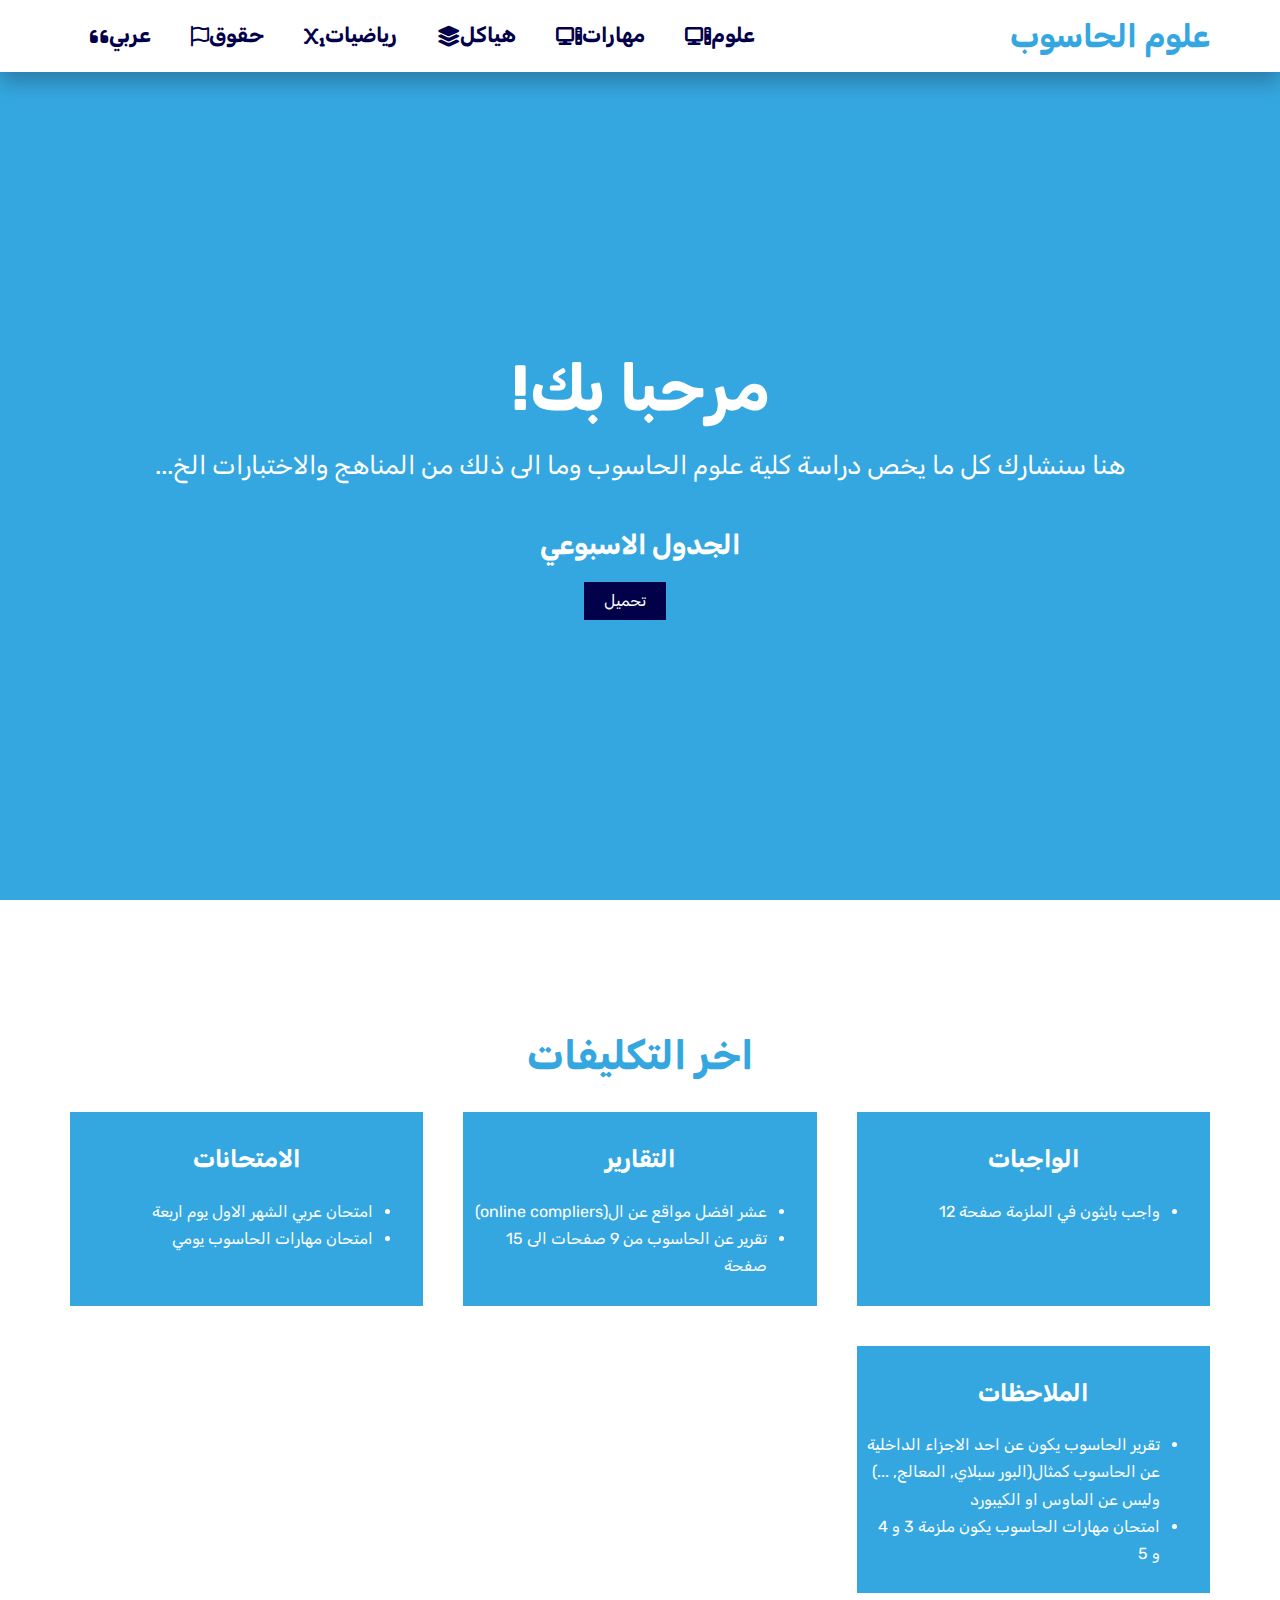
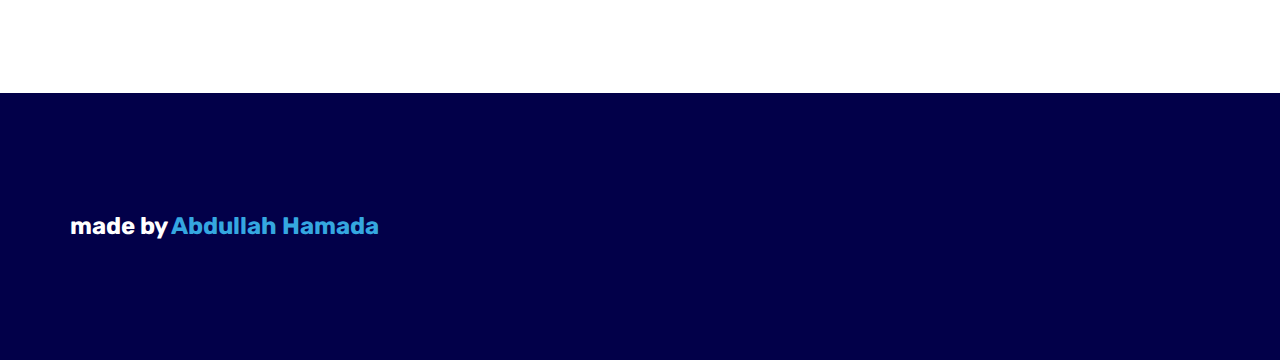
==== index.html @ bdab7715 "1.0" ====
<!DOCTYPE html>
<html lang="en">
    <head>
        <meta charset="UTF-8" />
        <meta name="viewport" content="width=device-width, initial-scale=1.0" />
        <link rel="stylesheet" href="style/normal.css" />
        <link rel="stylesheet" href="style/all.min.css" />
        <link rel="stylesheet" href="style/framework.css" />
        <link rel="stylesheet" href="style/main_theme.css" />
        <link rel="stylesheet" href="style/style.css" />
        <link rel="preconnect" href="https://fonts.googleapis.com" />
        <link rel="preconnect" href="https://fonts.gstatic.com" crossorigin />
        <link href="https://fonts.googleapis.com/css2?family=Rubik:ital,wght@0,300;0,400;0,500;0,600;0,700;0,800;0,900;1,300;1,400;1,500;1,600;1,700;1,800;1,900&display=swap" rel="stylesheet" /> 
        <title>الصفحة الرئيسية</title>
    </head>
    <body>
        <header>
            <div class="container">
                <h1>علوم الحاسوب</h1>
                <div class="bars">
                    <span></span>
                    <span></span>
                    <span></span>
                </div>
                <nav>
                    <ul>
                        <li><a href="computer_s/index.html">علوم<i class="fa-solid fa-computer"></i></a></li>
                        <li><a href="computer_sk/index.html">مهارات<i class="fa-solid fa-computer"></i></a></li>
                        <li><a href="dm/index.html">هياكل<i class="fa-solid fa-layer-group"></i></a></li>
                        <li><a href="math/index.html">رياضيات<i class="fa-solid fa-subscript"></i></a></li>
                        <li><a href="rights/index.html">حقوق<i class="fa-regular fa-flag"></i></a></li>
                        <li><a href="arabic/index.html">عربي<i class="fa-solid fa-quote-left"></i></a></li>
                    </ul>
                </nav>
            </div>
        </header>
        <main>
            <div class="container">
                <h2>مرحبا بك!</h2>
                <p>هنا سنشارك كل ما يخص دراسة كلية علوم الحاسوب وما الى ذلك من المناهج والاختبارات الخ...</p>
                <div class="se">
                    <h3>الجدول الاسبوعي</h3>
                    <div class="ed">
                        <a href="files/morning_weekly_schedual_103304.pdf" download="schedual">تحميل</a>
                    </div>
                </div>
            </div>
        </main>
        <section>
            <h2>اخر التكليفات</h2>
            <div class="container">
                <div class="box">
                    <h3>الواجبات</h3>
                    <ul>
                        <li>واجب بايثون في الملزمة صفحة 12</li>
                    </ul>
                </div>
                <div class="box">
                    <h3>التقارير</h3>
                    <ul>
                        <li>عشر افضل مواقع عن ال(online compliers)</li>
                        <li>تقرير عن الحاسوب من 9 صفحات الى 15 صفحة </li>
                    </ul>
                </div>
                <div class="box">
                    <h3>الامتحانات</h3>
                    <ul>
                        <li>امتحان عربي الشهر الاول يوم اربعة</li>
                        <li>امتحان مهارات الحاسوب يومي</li>
                    </ul>
                </div>
                <div class="box">
                    <h3>الملاحظات</h3>
                    <ul>
                        <li> تقرير الحاسوب يكون عن احد الاجزاء الداخلية عن الحاسوب كمثال(البور سبلاي, المعالج, ...) وليس عن الماوس او الكيبورد</li>
                        <li>امتحان مهارات الحاسوب يكون ملزمة 3 و 4 و 5</li>
                    </ul>
                </div>
            </div>
        </section>
        <footer>
            <div class="container">
                <h2>made by <a href="https://www.abdullahcv.com" target="_blank">Abdullah Hamada</a></h2>
            </div>
        </footer>
    </body>
</html>
---- style/normal.css ----
/*! normalize.css v8.0.1 | MIT License | github.com/necolas/normalize.css */

/* Document
   ========================================================================== */

/**
 * 1. Correct the line height in all browsers.
 * 2. Prevent adjustments of font size after orientation changes in iOS.
 */

 html {
    line-height: 1.15; /* 1 */
    -webkit-text-size-adjust: 100%; /* 2 */
  }
  
  /* Sections
     ========================================================================== */
  
  /**
   * Remove the margin in all browsers.
   */
  
  body {
    margin: 0;
  }
  
  /**
   * Render the `main` element consistently in IE.
   */
  
  main {
    display: block;
  }
  
  /**
   * Correct the font size and margin on `h1` elements within `section` and
   * `article` contexts in Chrome, Firefox, and Safari.
   */
  
  h1 {
    font-size: 2em;
    margin: 0.67em 0;
  }
  
  /* Grouping content
     ========================================================================== */
  
  /**
   * 1. Add the correct box sizing in Firefox.
   * 2. Show the overflow in Edge and IE.
   */
  
  hr {
    box-sizing: content-box; /* 1 */
    height: 0; /* 1 */
    overflow: visible; /* 2 */
  }
  
  /**
   * 1. Correct the inheritance and scaling of font size in all browsers.
   * 2. Correct the odd `em` font sizing in all browsers.
   */
  
  pre {
    font-family: monospace, monospace; /* 1 */
    font-size: 1em; /* 2 */
  }
  
  /* Text-level semantics
     ========================================================================== */
  
  /**
   * Remove the gray background on active links in IE 10.
   */
  
  a {
    background-color: transparent;
  }
  
  /**
   * 1. Remove the bottom border in Chrome 57-
   * 2. Add the correct text decoration in Chrome, Edge, IE, Opera, and Safari.
   */
  
  abbr[title] {
    border-bottom: none; /* 1 */
    text-decoration: underline; /* 2 */
    text-decoration: underline dotted; /* 2 */
  }
  
  /**
   * Add the correct font weight in Chrome, Edge, and Safari.
   */
  
  b,
  strong {
    font-weight: bolder;
  }
  
  /**
   * 1. Correct the inheritance and scaling of font size in all browsers.
   * 2. Correct the odd `em` font sizing in all browsers.
   */
  
  code,
  kbd,
  samp {
    font-family: monospace, monospace; /* 1 */
    font-size: 1em; /* 2 */
  }
  
  /**
   * Add the correct font size in all browsers.
   */
  
  small {
    font-size: 80%;
  }
  
  /**
   * Prevent `sub` and `sup` elements from affecting the line height in
   * all browsers.
   */
  
  sub,
  sup {
    font-size: 75%;
    line-height: 0;
    position: relative;
    vertical-align: baseline;
  }
  
  sub {
    bottom: -0.25em;
  }
  
  sup {
    top: -0.5em;
  }
  
  /* Embedded content
     ========================================================================== */
  
  /**
   * Remove the border on images inside links in IE 10.
   */
  
  img {
    border-style: none;
  }
  
  /* Forms
     ========================================================================== */
  
  /**
   * 1. Change the font styles in all browsers.
   * 2. Remove the margin in Firefox and Safari.
   */
  
  button,
  input,
  optgroup,
  select,
  textarea {
    font-family: inherit; /* 1 */
    font-size: 100%; /* 1 */
    line-height: 1.15; /* 1 */
    margin: 0; /* 2 */
  }
  
  /**
   * Show the overflow in IE.
   * 1. Show the overflow in Edge.
   */
  
  button,
  input { /* 1 */
    overflow: visible;
  }
  
  /**
   * Remove the inheritance of text transform in Edge, Firefox, and IE.
   * 1. Remove the inheritance of text transform in Firefox.
   */
  
  button,
  select { /* 1 */
    text-transform: none;
  }
  
  /**
   * Correct the inability to style clickable types in iOS and Safari.
   */
  
  button,
  [type="button"],
  [type="reset"],
  [type="submit"] {
    -webkit-appearance: button;
  }
  
  /**
   * Remove the inner border and padding in Firefox.
   */
  
  button::-moz-focus-inner,
  [type="button"]::-moz-focus-inner,
  [type="reset"]::-moz-focus-inner,
  [type="submit"]::-moz-focus-inner {
    border-style: none;
    padding: 0;
  }
  
  /**
   * Restore the focus styles unset by the previous rule.
   */
  
  button:-moz-focusring,
  [type="button"]:-moz-focusring,
  [type="reset"]:-moz-focusring,
  [type="submit"]:-moz-focusring {
    outline: 1px dotted ButtonText;
  }
  
  /**
   * Correct the padding in Firefox.
   */
  
  fieldset {
    padding: 0.35em 0.75em 0.625em;
  }
  
  /**
   * 1. Correct the text wrapping in Edge and IE.
   * 2. Correct the color inheritance from `fieldset` elements in IE.
   * 3. Remove the padding so developers are not caught out when they zero out
   *    `fieldset` elements in all browsers.
   */
  
  legend {
    box-sizing: border-box; /* 1 */
    color: inherit; /* 2 */
    display: table; /* 1 */
    max-width: 100%; /* 1 */
    padding: 0; /* 3 */
    white-space: normal; /* 1 */
  }
  
  /**
   * Add the correct vertical alignment in Chrome, Firefox, and Opera.
   */
  
  progress {
    vertical-align: baseline;
  }
  
  /**
   * Remove the default vertical scrollbar in IE 10+.
   */
  
  textarea {
    overflow: auto;
  }
  
  /**
   * 1. Add the correct box sizing in IE 10.
   * 2. Remove the padding in IE 10.
   */
  
  [type="checkbox"],
  [type="radio"] {
    box-sizing: border-box; /* 1 */
    padding: 0; /* 2 */
  }
  
  /**
   * Correct the cursor style of increment and decrement buttons in Chrome.
   */
  
  [type="number"]::-webkit-inner-spin-button,
  [type="number"]::-webkit-outer-spin-button {
    height: auto;
  }
  
  /**
   * 1. Correct the odd appearance in Chrome and Safari.
   * 2. Correct the outline style in Safari.
   */
  
  [type="search"] {
    -webkit-appearance: textfield; /* 1 */
    outline-offset: -2px; /* 2 */
  }
  
  /**
   * Remove the inner padding in Chrome and Safari on macOS.
   */
  
  [type="search"]::-webkit-search-decoration {
    -webkit-appearance: none;
  }
  
  /**
   * 1. Correct the inability to style clickable types in iOS and Safari.
   * 2. Change font properties to `inherit` in Safari.
   */
  
  ::-webkit-file-upload-button {
    -webkit-appearance: button; /* 1 */
    font: inherit; /* 2 */
  }
  
  /* Interactive
     ========================================================================== */
  
  /*
   * Add the correct display in Edge, IE 10+, and Firefox.
   */
  
  details {
    display: block;
  }
  
  /*
   * Add the correct display in all browsers.
   */
  
  summary {
    display: list-item;
  }
  
  /* Misc
     ========================================================================== */
  
  /**
   * Add the correct display in IE 10+.
   */
  
  template {
    display: none;
  }
  
  /**
   * Add the correct display in IE 10.
   */
  
  [hidden] {
    display: none;
  }
---- style/framework.css ----
a {
    text-decoration: none;
}
html {
    scroll-behavior: smooth;
}
* {
    -webkit-box-sizing: border-box;
    -moz-box-sizing: border-box;
    box-sizing: border-box;
}
body {
    font-family: 'Work Sans', sans-serif;
}
.container {
    padding: 0 15px;
    margin-left: auto;
    margin-right: auto;
}
@media (min-width: 768px) {
    .container {
        width: 750px;
    }
}
/* Medium */
@media (min-width: 992px) {
    .container {
        width: 970px;
    }
}
  /* Large */
@media (min-width: 1200px) {
    .container {
        width: 1170px;
    }
}
header {
    box-shadow: 0px 10px 20px 0px #00000040;
    position: relative;
}
header .container {
    display: flex;
}
@media (max-width: 767px) {
    header .container {
        justify-content: space-between;
        align-items: center;
    }
}
header h1{
    margin: 0;
    height: 72px;
    display: flex;
    align-items: center;
    justify-content: center;
    color: var(--main);
}
header .bars {
    width: 40px;
    height: 26px;
}
header .bars span {
    display: block;
    height: 4px;
    background-color: var(--primary);
}
header .bars span:not(:last-of-type) {
    margin-bottom: 7px;
}
header .bars span:nth-of-type(2) {
    width: 20px;
    margin-right: auto;
    transition: 0.3s;
}
header .bars:hover span:nth-last-of-type(2) {
    width: 100%
}
@media (min-width: 768px) {
    header .bars {
        display: none;
    }
}
header nav {
    flex-grow: 1;
    display: flex;
    justify-content: flex-end;
}
@media (max-width: 991px) {
    header nav {
        flex-grow: 0;
    }
}
@media (max-width: 767px) {
    header nav {
        position: absolute;
        width: 100%;
        justify-content: stretch;
        left: 0;
        top: -600%;
        background-color: white;
        transition: 0.3s;
    }
    header .bars:hover + nav {
        top: 100%;
    }
}
header ul {
    list-style: none;
    display: flex;
    margin: 0;
    padding: 0;
}
@media (max-width: 767px) {
    header ul {
        flex-direction: column;
        width: 100%;
    }
}
header ul li a {
    display: flex;
    height: 72px;
    align-items: center;
    color: var(--primary);
    font-size: 1.3em;
    font-weight: bold;
    padding: 0 20px;
}
@media (max-width: 991px) {
    header ul li a {
        font-size: 1.1em;
        padding: 0 15px;
    }
    header h1 {
        font-size: 1.4em;
    }
}
@media (max-width: 767px) {
    header ul li a {
        width: 100%;
        justify-content: center;
        border-top: 1px solid var(--primary);
    }
    header ul li:last-of-type a {
        border-bottom: 1px solid var(--primary);
    }
}
---- style/main_theme.css ----
:root {
    --main: #35a7e0;
    --primary: #020049;
    --second: white;
    --space: 100px;
}
body {
    font-family: 'Rubik', sans-serif;
    direction: rtl;
}
---- style/style.css ----
/* main */
main {
    background-color: var(--main);
    height: calc(100vh - 72px);
    display: flex;
    align-items: center;
    justify-content: center;
}
main .container {
    text-align: center;
}
main h2 {
    margin: 0;
    font-size: 4em;
    color: var(--second);
}
main h3 {
    margin: 50px 0 20px;
    color: white;
    font-size: 1.7em;
}
main .ed {
    display: flex;
    justify-content: center;
    align-items: center;
}
main a {
    display: block;
    width: fit-content;
    background-color: var(--primary);
    color: white;
    padding: 10px 20px;
}
main .ed a:last-of-type {
    margin-right: 30px;
}
main p {
    color: var(--second);
    font-size: 1.6em;
}
/* main */
/* section */
section {
    padding: var(--space) 0;
}
section h2 {
    width: fit-content;
    margin-left: auto;
    margin-right: auto;
    font-size: 2.5em;
    color: var(--main);
}
section .container {
    display: grid;
    grid-template-columns: repeat(auto-fill, minmax(350px, 1fr));
    gap: 40px;
}
section .container .box {
    background-color: var(--main);
    color: white;
    padding: 10px;
}
section .container .box h3 {
    text-align: center;
    font-size: 1.5em;
}
section .container .box li {
    line-height: 1.7;
}
/* section */
footer  {
    direction: ltr;
    padding: var(--space) 0;
    background-color: var(--primary);
}
footer .container {
    display: flex;
    align-items: center;
}
footer .container h2 {
    color: var(--second);
}
footer a {
    color: var(--main);
}
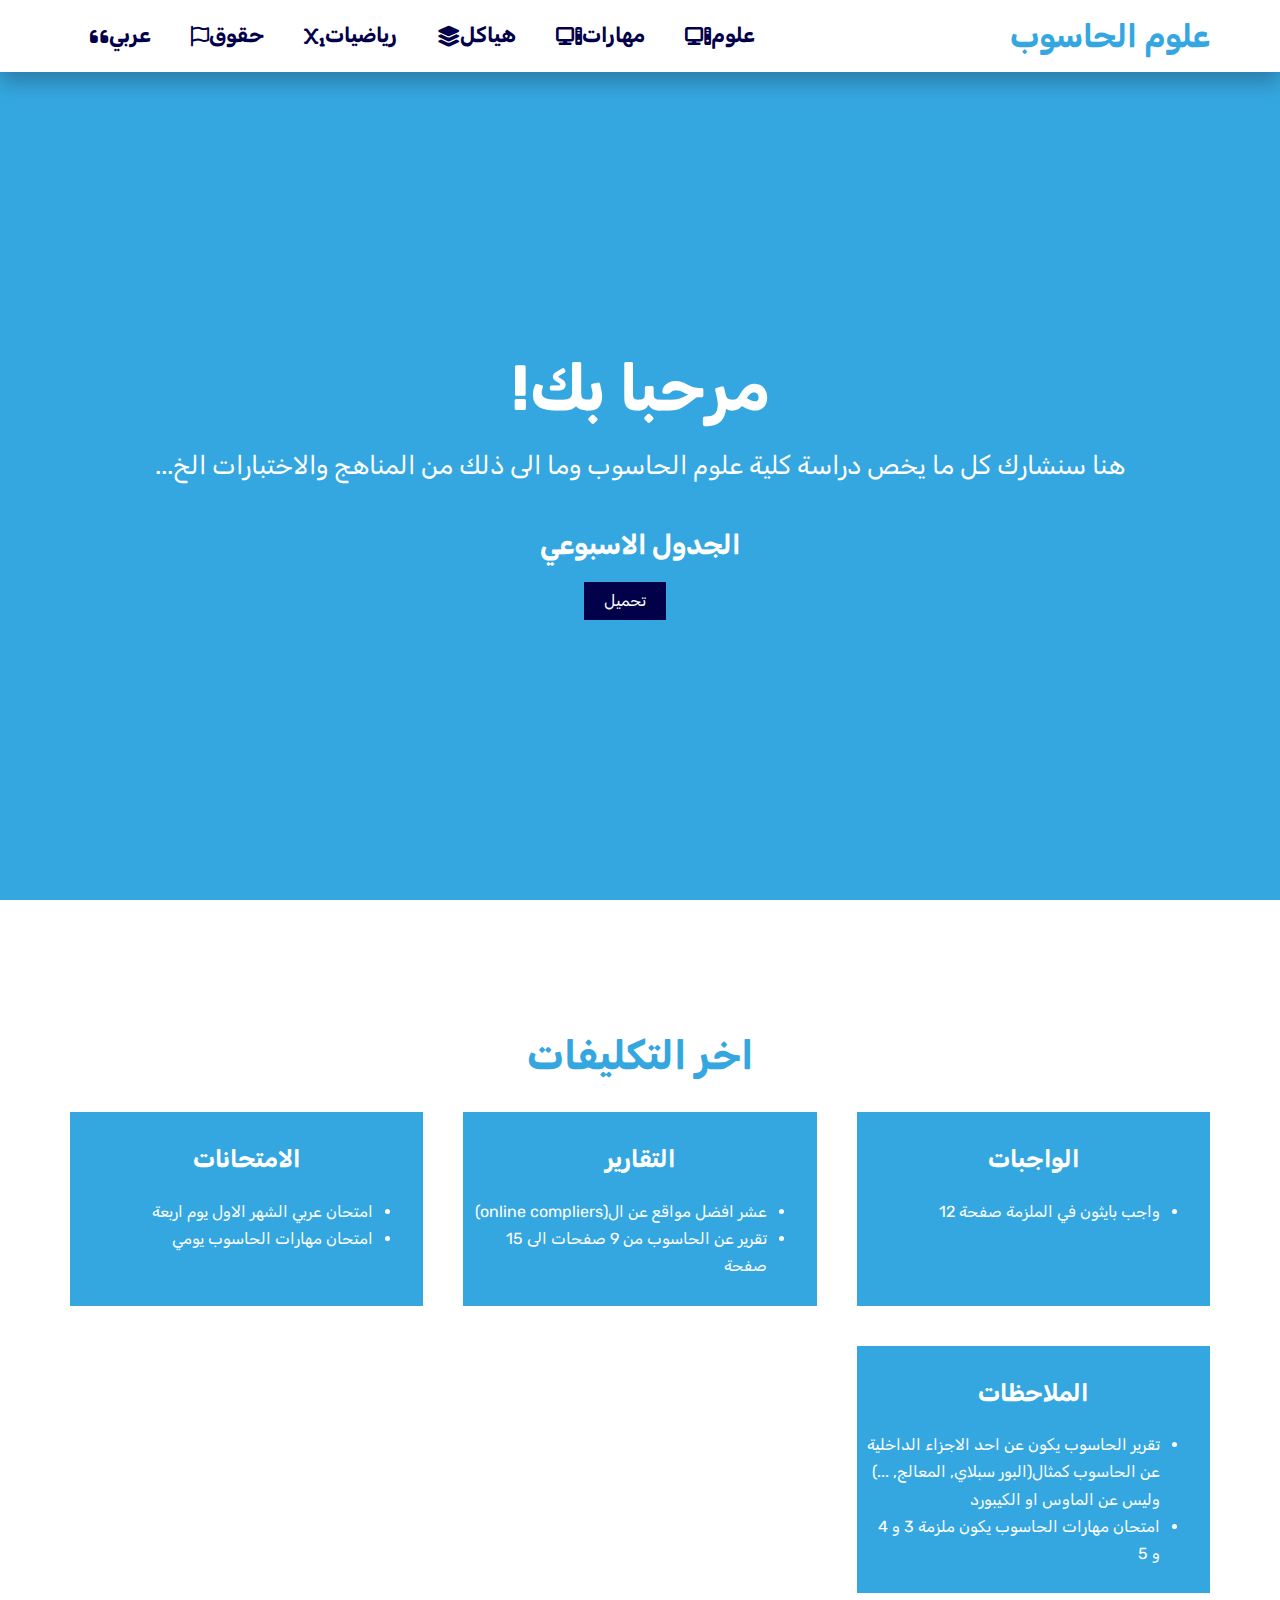
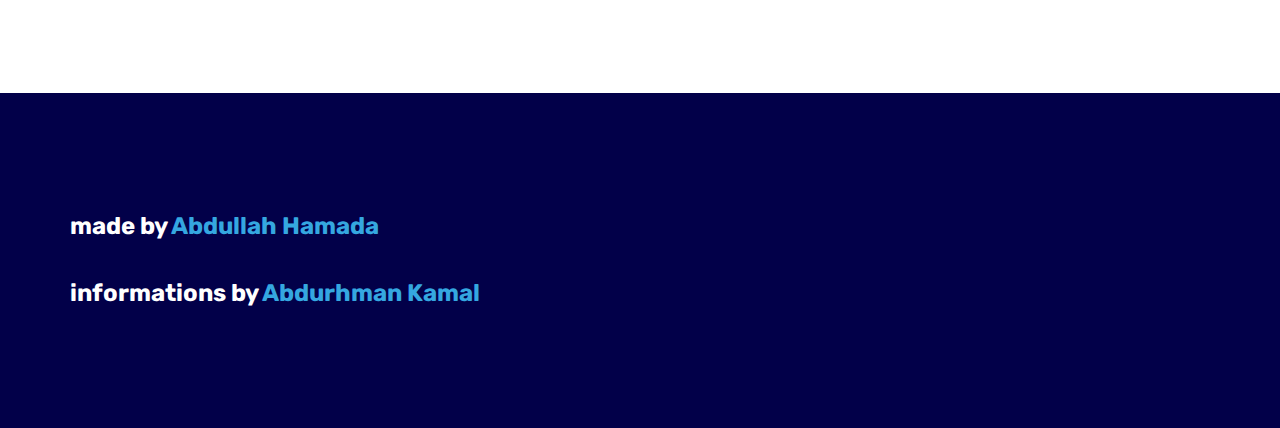
==== commit 77e79bf8: "1.01" ====
--- a/index.html
+++ b/index.html
@@ -81,6 +81,7 @@
         <footer>
             <div class="container">
                 <h2>made by <a href="https://www.abdullahcv.com" target="_blank">Abdullah Hamada</a></h2>
+                <h2>informations by <a href="https://t.me/ABDURHMANKAMAL" target="_blank">Abdurhman Kamal</a></h2>
             </div>
         </footer>
     </body>
--- a/style/style.css
+++ b/style/style.css
@@ -75,7 +75,7 @@
 }
 footer .container {
     display: flex;
-    align-items: center;
+    flex-direction: column;
 }
 footer .container h2 {
     color: var(--second);
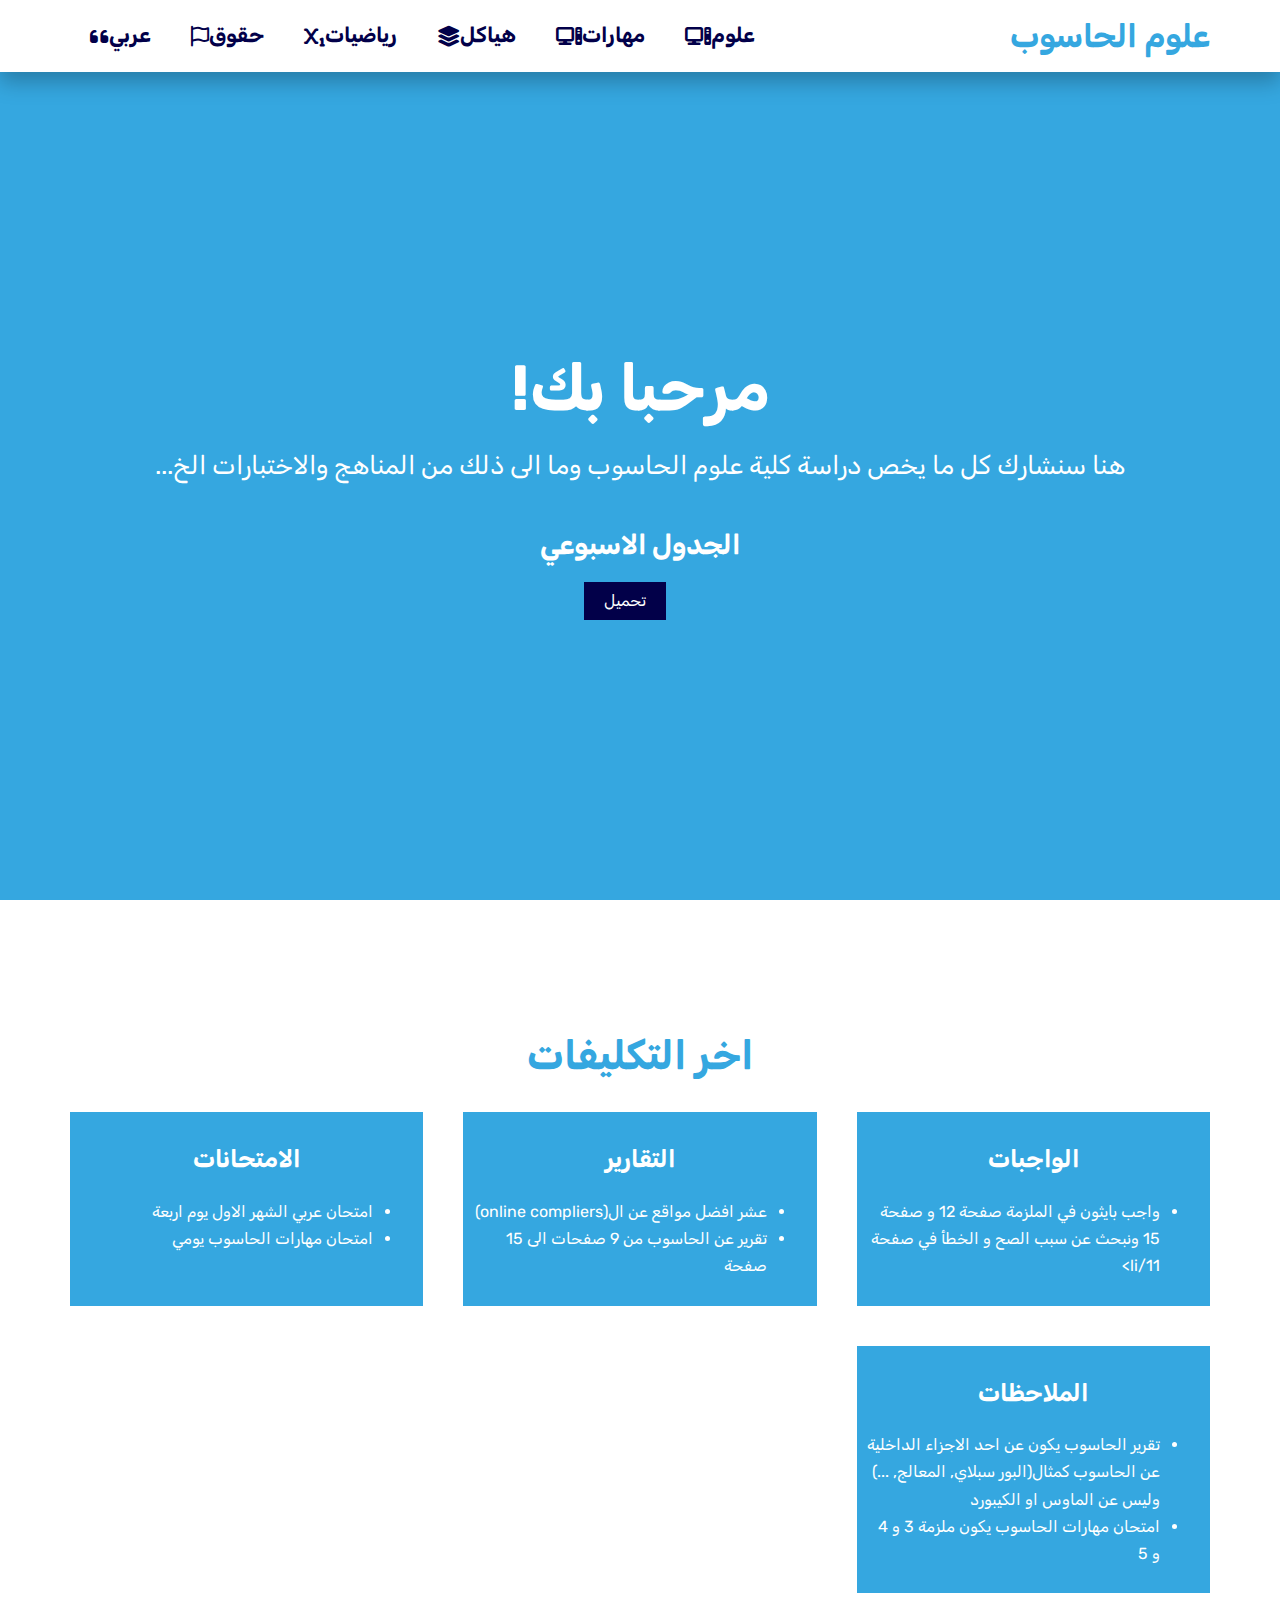
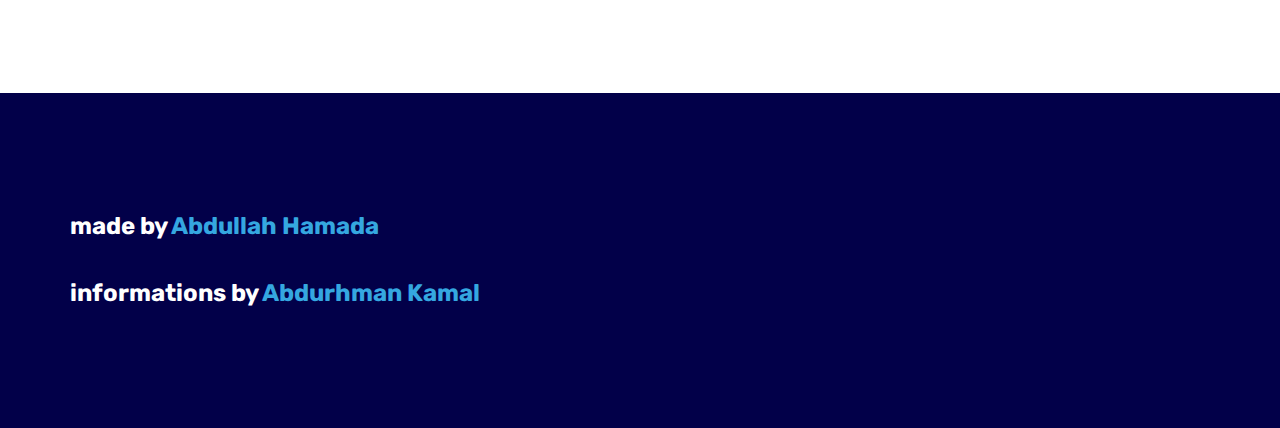
==== commit ad73a3c8: "homework" ====
--- a/index.html
+++ b/index.html
@@ -52,7 +52,7 @@
                 <div class="box">
                     <h3>الواجبات</h3>
                     <ul>
-                        <li>واجب بايثون في الملزمة صفحة 12</li>
+                        <li>واجب بايثون في الملزمة صفحة 12 و صفحة 15 ونبحث عن سبب الصح و الخطأ في صفحة 11/li>
                     </ul>
                 </div>
                 <div class="box">
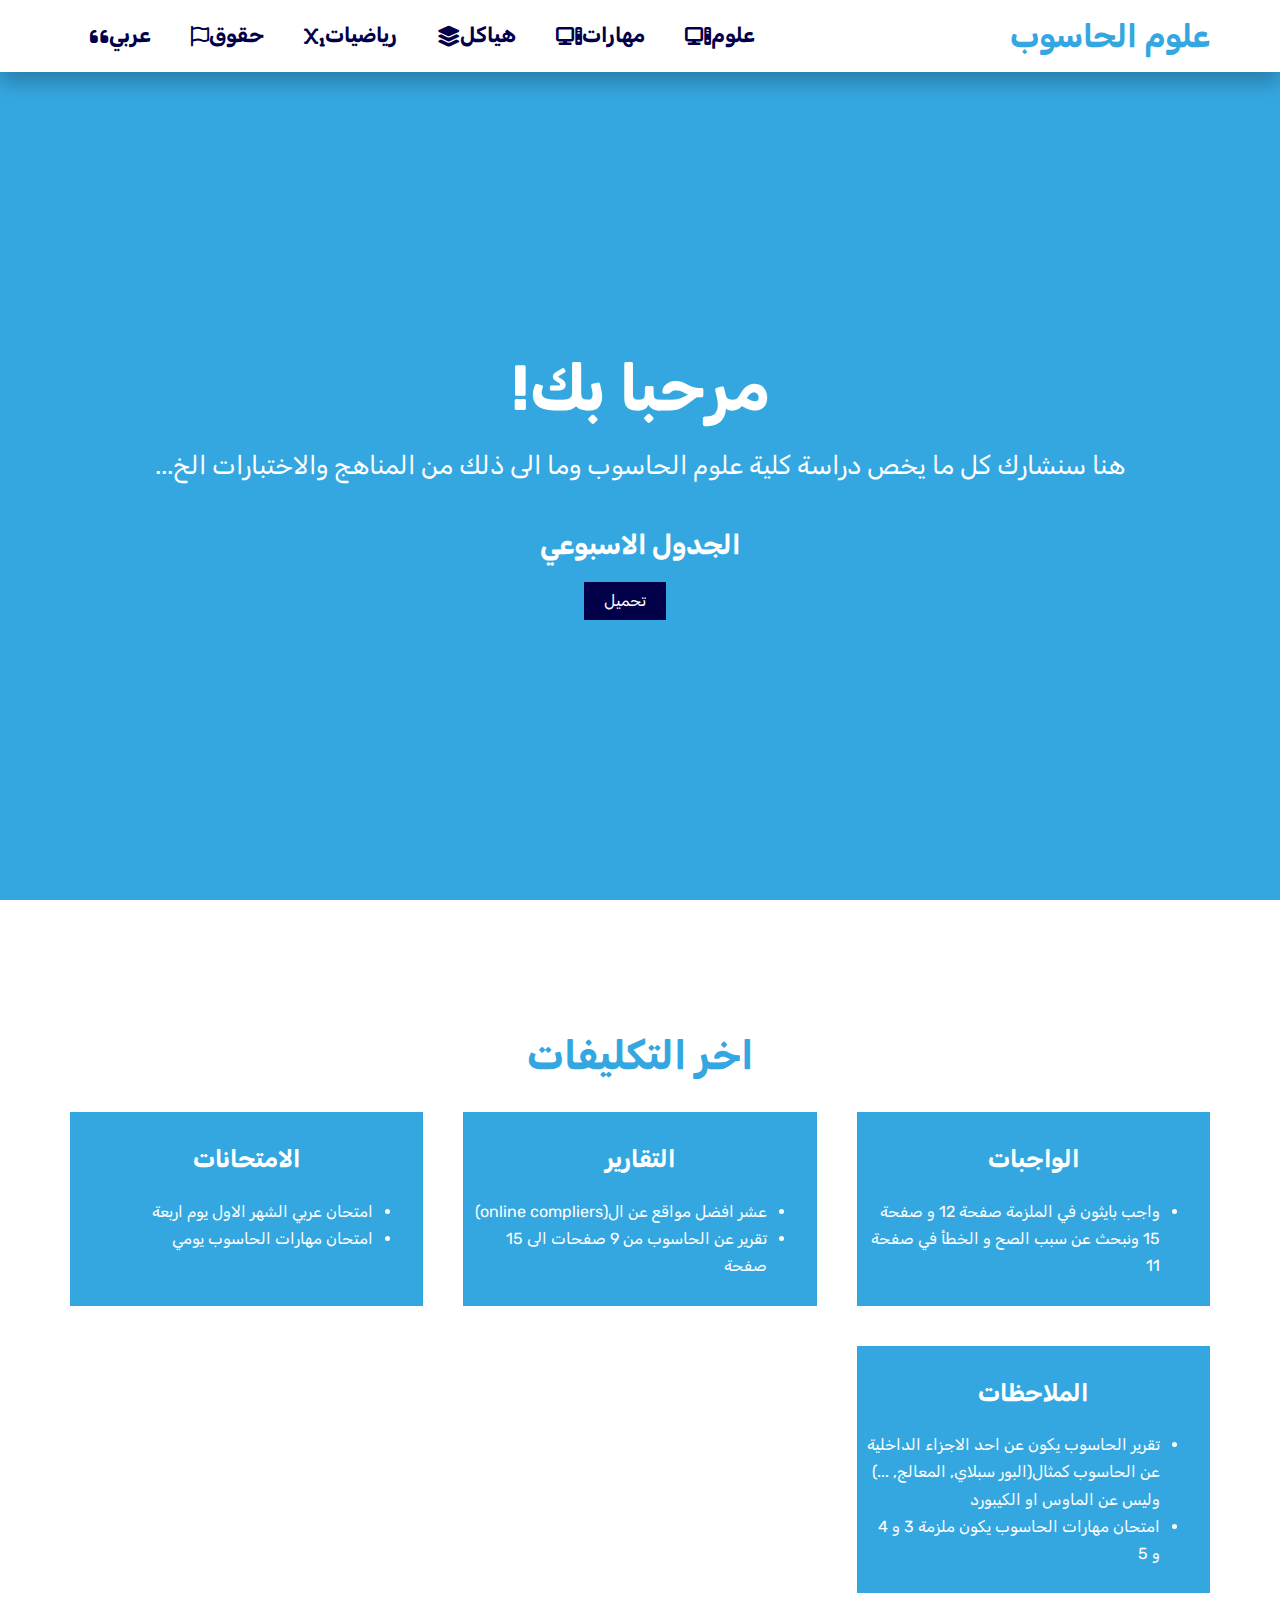
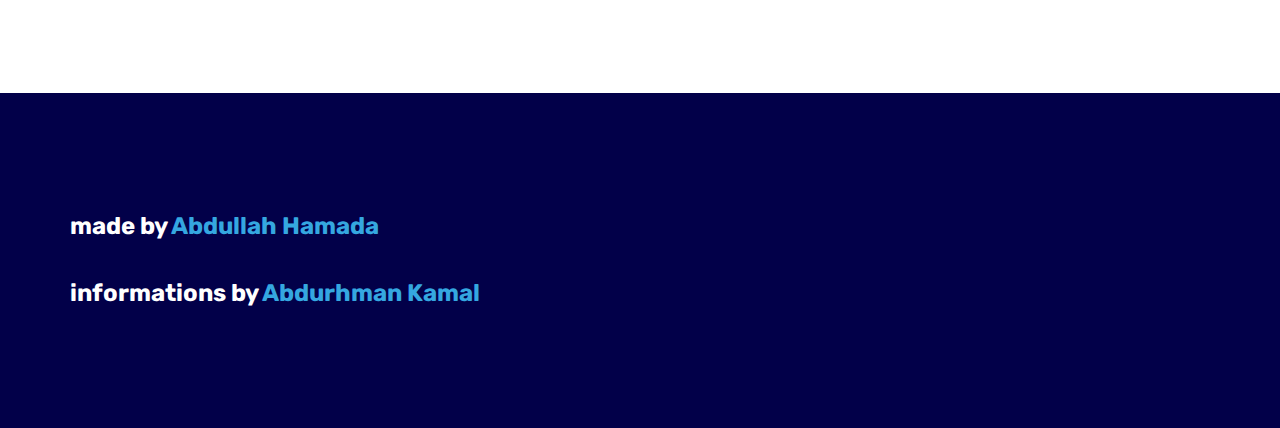
==== commit e12d21bd: "good" ====
--- a/index.html
+++ b/index.html
@@ -52,7 +52,7 @@
                 <div class="box">
                     <h3>الواجبات</h3>
                     <ul>
-                        <li>واجب بايثون في الملزمة صفحة 12 و صفحة 15 ونبحث عن سبب الصح و الخطأ في صفحة 11/li>
+                        <li>واجب بايثون في الملزمة صفحة 12 و صفحة 15 ونبحث عن سبب الصح و الخطأ في صفحة 11</li>
                     </ul>
                 </div>
                 <div class="box">
